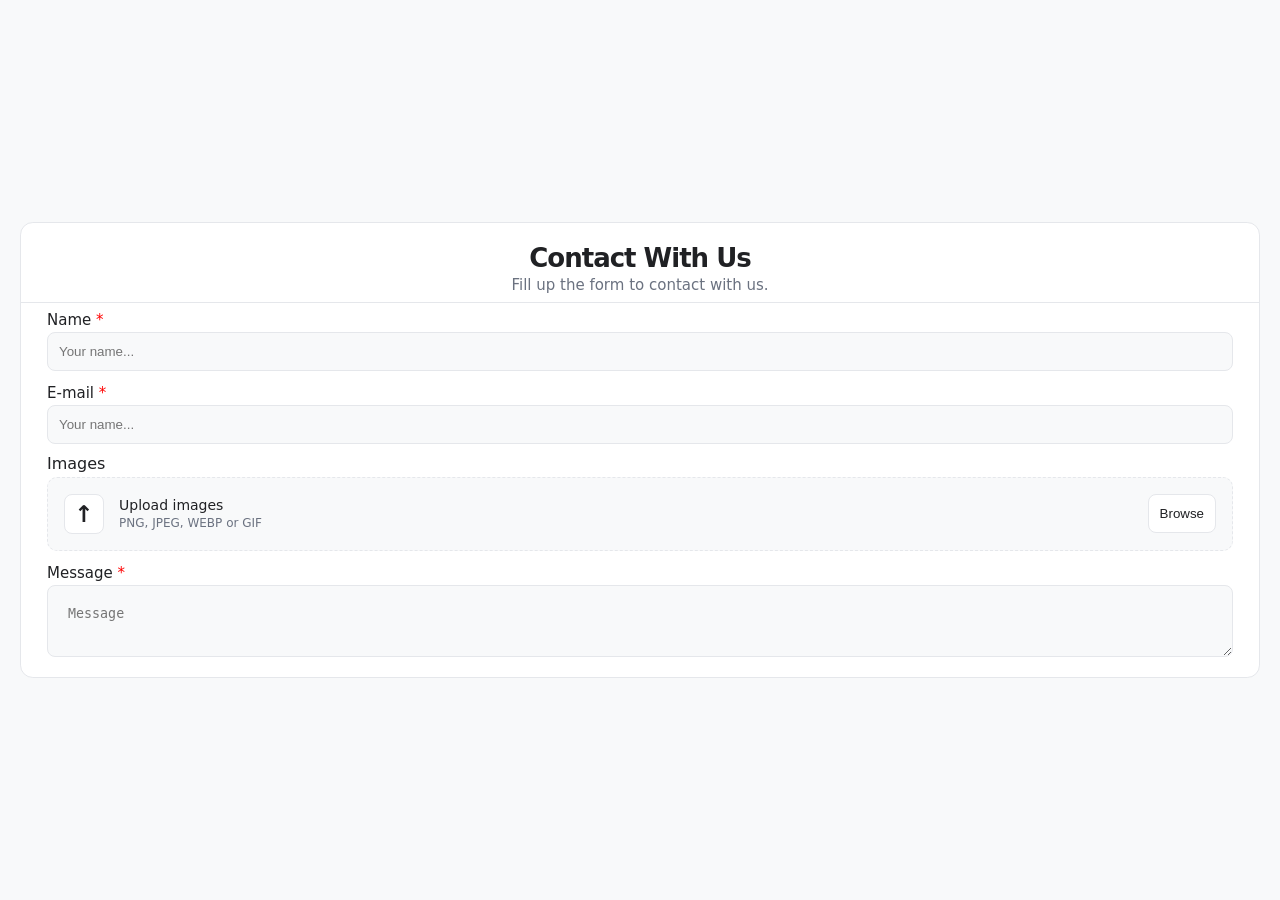
==== mini-canva/index.html @ 6113150f "Add files via upload" ====
<!DOCTYPE html>
<html lang="en">
<head>
    <meta charset="UTF-8">
    <meta name="viewport" content="width=device-width, initial-scale=1.0">
    <title>Contact Form (XuanVex)</title>
    <style>
        * {
            margin: 0;
            box-sizing: border-box;
            padding: 0;
        }
        :root {
            --main-text-color: #202124;
            --secodary-text-color: #6b7280;
            --body: #f8f9fa;
            --border: #e5e7eb;
            --container-bg: white;
        }
        body {
            width: 100%;
            height: 100vh;
            display: flex;
            justify-content: center;
            align-items: center;
            flex-direction: column;
            gap: 5px;
            padding: 20px;
            background: var(--body);
            color: var(--main-text-color);
            font-family: Inter, system-ui, -apple-system, BlinkMacSystemFont, "Segoe UI", sans-serif;
        }
        .container {
            width: 100%;
            padding: 0 0;
            border: 1px solid var(--border);
            background-color: var(--container-bg);
            border-radius: 0.8rem;
            display: flex;
            justify-content: flex-start;
            align-items: center;
            flex-direction: column;
            gap: 5px;
            padding-bottom: 20px;
            padding-top: 20px;
        }
        .container .head {
            width: 100%;
            text-align: center;
            padding: 0 20px;
        }
        .head h1 {
            font-size: 26px;
            letter-spacing: -1px;
            color: var(--main-text-color);
        }
        .head p {
            font-size: 15px;
            color: var(--secodary-text-color);
            font-weight: 400;
            line-height: 1.6;
        }
        .devider {
            width: 100%;
            height: 0.9px;
            background-color: var(--border);
        }
        .input-feilds {
            width: 100%;
            padding: 0 26px;
            display: flex;
            flex-direction: column;
            gap: 10px;
        }
        .input {
            width: 100%;
            display: flex;
            flex-direction: column;
        }
        .input label {
            font-size: 15px;
            line-height: 1.6;
            font-weight: 400;
            color: var(--main-text-color);
        }
        .input input {
            width: 100%;
            padding: 11px;
            outline: none;
            border: 1px solid var(--border);
            border-radius: 8px;
            background-color: var(--body);
            color: var(--main-text-color);
            &:hover, &:focus {
                border: 1px solid var(--secodary-text-color);
            }
        }
        .input textarea {
            width: 100%;
            padding: 20px;
            border: 1px solid var(--border);
            background-color: var(--body);
            color: var(--main-text-color);
            border-radius: 8px;
                        &:hover, &:focus {
                border: 1px solid var(--secodary-text-color);
            }
        }
        main {
            width: 100%;;
        }

        .inputt {
            width: 100%;
            display: flex;
            flex-direction: column;
            gap: 4px;
        }
        .inputt .file-input {
            position: relative;
            width: 100%;
            display: flex;
            flex-direction: column;
            border: 1px dashed var(--border);
            background-color: var(--body);
            padding: 16px;
            border-radius: 10px;
            align-items: center;
            justify-content: space-between;
            cursor: pointer;
            transition: 0.2 ease;
            &:hover {
                border: 1px dashed var(--main-text-color);
            }
             .file {
                width: 100%;
                position: absolute;
                top: 20%;
                opacity: 0;
            }
            .input-layout {
                width: 100%;
                display: flex;
                justify-content: space-between;
                align-items: center;
            }
            .input-layout span {
                border: 1px solid var(--border);
                padding: 5px;
                width: 40px;
                height: 40px;
                display: flex;
                align-items: center;
                justify-content: center;
                text-align: center;
                background-color: var(--container-bg);
                border-radius: 8px;
                font-size:23px;
                color: var(--main-text-color);
                font-weight: 600;
            }
            .input-head {
                width: 100%;
                display: flex;
                align-items: center;
                flex-direction: space-between;
                gap: 15px;
            }
            .input-text strong {
                font-size: 14px;
                color: var(--main-text-color);
                font-weight: 500;
                display: block;
            }
            .input-text p {
                font-size: 12px;
                color: var(--secodary-text-color);
                margin-top: 3px;
            }
            .input-btn button {
                padding: 11px;
                background-color: var(--container-bg);
                outline: none;
                border: 1px solid var(--border);
                border-radius: 8px;
                font-weight: 500;
                color: var(--main-text-color);
            }
        }

        
    </style>
</head>
<body>
    <main>
        <div class="container">
            <div class="head">
                <h1>Contact With Us</h1>
                <p>Fill up the form to contact with us.</p>
            </div>
            <div class="devider"></div>
            <div class="input-feilds">
                <div class="input">
                    <label>Name <span style="color: red;">*</span></label>
                    <input type="text" placeholder="Your name...">
                </div>
                                <div class="input">
                    <label>E-mail <span style="color: red;">*</span></label>
                    <input type="text" placeholder="Your name...">
                </div>
                <div class="inputt">
                    <label>Images</label>
                    <div class="file-input">
                        <input class="file" type="file" accept="images/*" multiple>
                        <div class="input-layout">
                            <div class="input-head">
                                <div class="icon">
                                    <span>↑</span>
                                </div>
                                <div class="input-text">
                                    <strong>Upload images</strong>
                                    <p>PNG, JPEG, WEBP or GIF</p>
                                </div>
                            </div>
                            <div class="input-btn">
                                <button>Browse</button>
                            </div>
                        </div>
                    </div>
                </div>
                    <div class="input">
                    <label>Message <span style="color: red;">*</span></label>
                    <textarea placeholder="Message"></textarea>
                </div>
            </div>
        </div>
    </main>
</body>
</html>
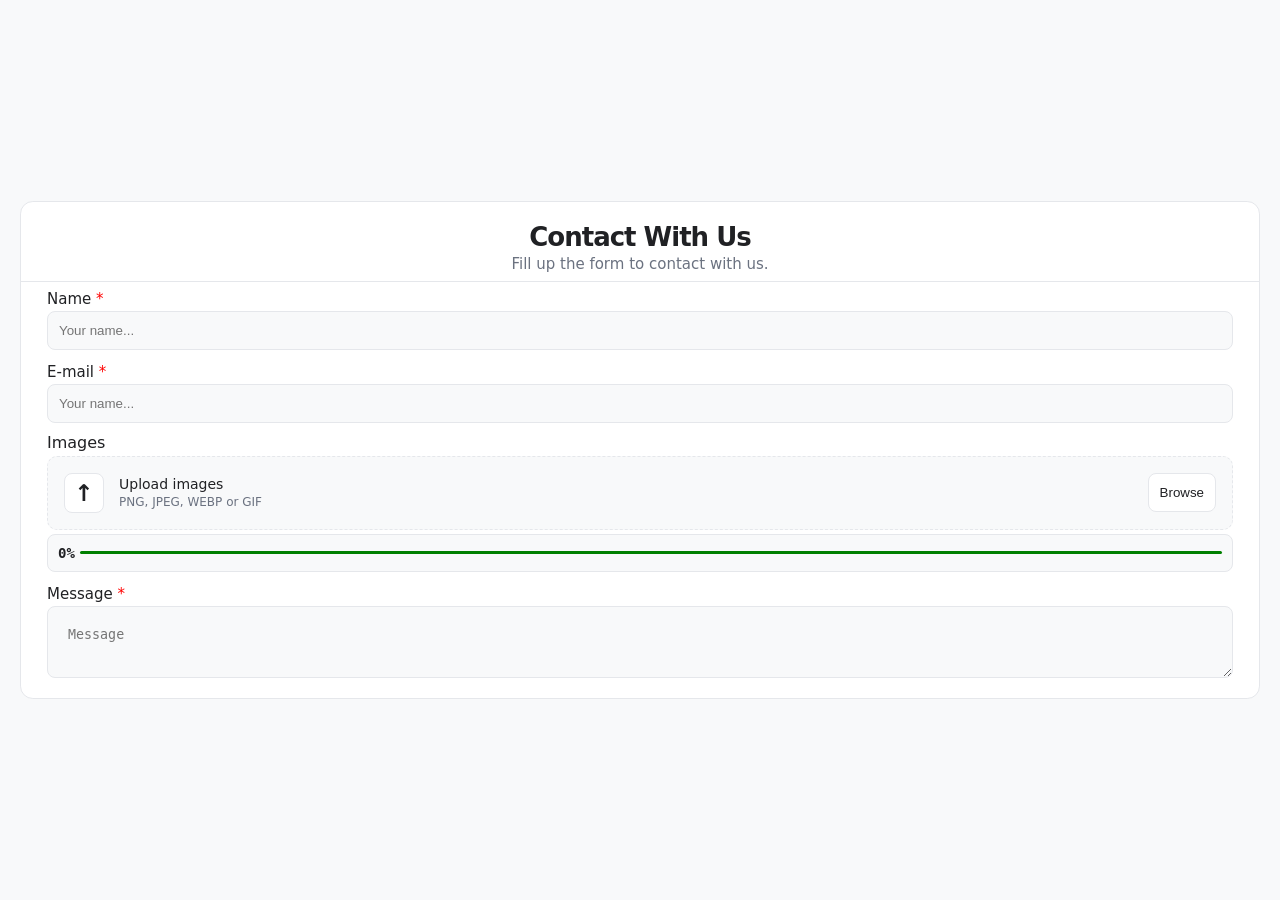
==== commit 8b343234: "Adding some new features" ====
--- a/mini-canva/index.html
+++ b/mini-canva/index.html
@@ -187,7 +187,35 @@
                 color: var(--main-text-color);
             }
         }
-
+        .progress {
+            width: 100%;
+            display: flex;
+            flex-direction: column;
+            gap: 4px;
+        }
+        .p-bar {
+            width: 100%;
+            display: flex;
+            border: 1px solid var(--border);
+            background-color: var(--body);
+            padding: 10px;
+            border-radius: 8px;
+            align-items: center;
+            justify-content: space-between;
+            gap: 5px;
+        }
+        .p-bar span {
+            font-weight: 600;
+            color: var(--main-text-color);
+            font-size: 14px;
+            font-family: monospace;
+        }
+        .p-bar .percentage {
+            width: 100%;
+            height: 3px;
+            background-color: green;
+            border-radius: 8px;
+        }
         
     </style>
 </head>
@@ -227,6 +255,12 @@
                             </div>
                         </div>
                     </div>
+                    <div class="progress">
+                        <div class="p-bar">
+                            <span>0%</span>
+                            <div class="percentage"></div>
+                        </div>
+                    </div>
                 </div>
                     <div class="input">
                     <label>Message <span style="color: red;">*</span></label>
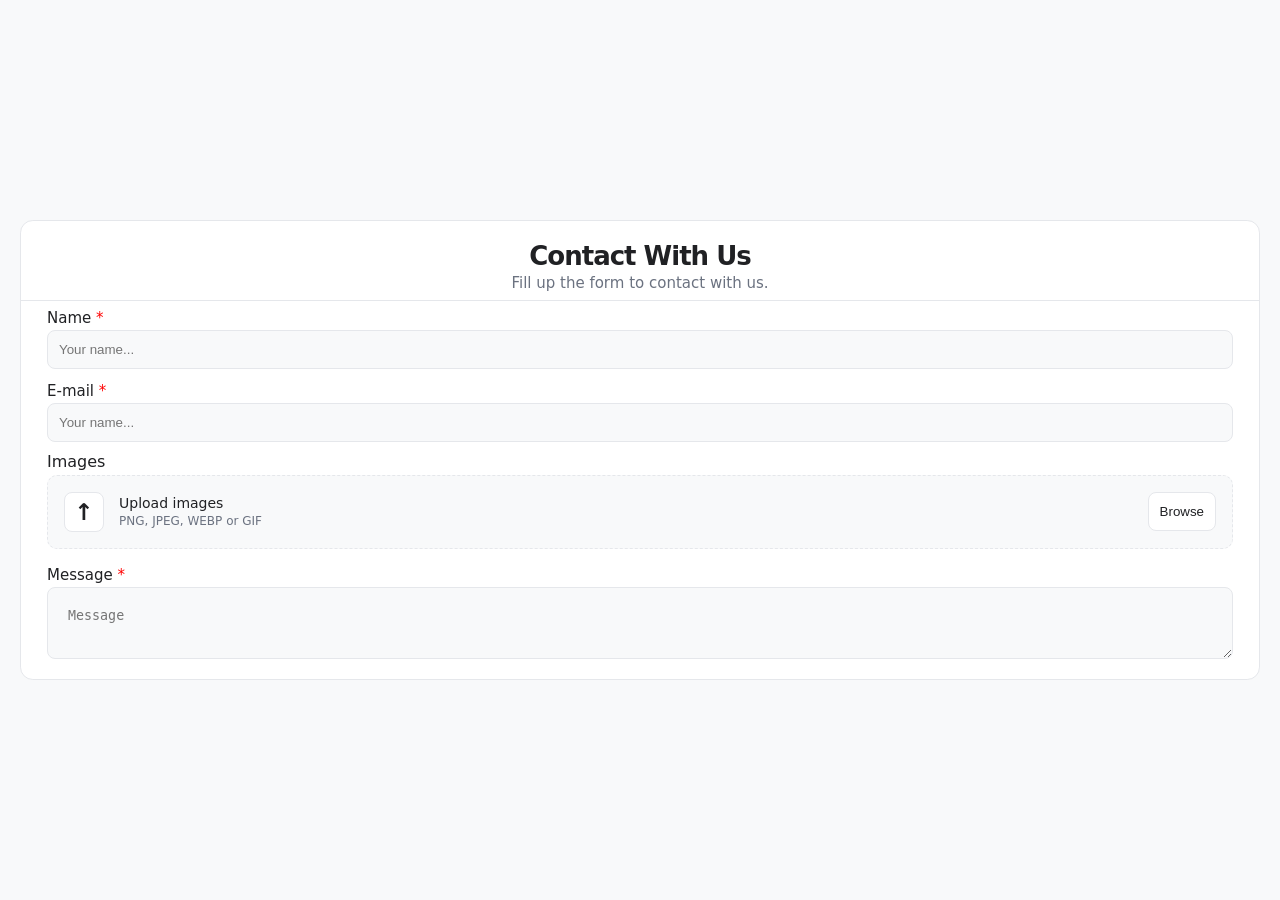
==== commit bd425e96: "Add files via upload" ====
--- a/mini-canva/index.html
+++ b/mini-canva/index.html
@@ -186,37 +186,46 @@
                 font-weight: 500;
                 color: var(--main-text-color);
             }
-        }
-        .progress {
-            width: 100%;
-            display: flex;
-            flex-direction: column;
-            gap: 4px;
-        }
-        .p-bar {
-            width: 100%;
-            display: flex;
-            border: 1px solid var(--border);
-            background-color: var(--body);
-            padding: 10px;
-            border-radius: 8px;
-            align-items: center;
+
+        }
+        .upload-progress{
+            width: 100%;
+            display: flex;
+            flex-direction: column;
+            gap: 6px;
+            margin-top: 10px;
+
+        }
+        .progress-info {
+            width: 100%;
+            display: flex;
             justify-content: space-between;
             gap: 5px;
-        }
-        .p-bar span {
-            font-weight: 600;
-            color: var(--main-text-color);
-            font-size: 14px;
-            font-family: monospace;
-        }
-        .p-bar .percentage {
-            width: 100%;
-            height: 3px;
-            background-color: green;
-            border-radius: 8px;
-        }
-        
+            font-size: 13px;
+            color: var(--secodary-text-color);
+        }
+        .progress-bar {
+            width: 100%;
+            position: relative;
+            height: 5px;
+            background-color: var(--border);
+            border-radius: 50px;
+            overflow: hidden;
+        }
+        .progress-bar .progress {
+            width: 0;
+            background-color: var(--main-text-color);
+            height: 100%;
+            border-radius: inherit;
+        }
+        .upload {
+            width: 100%;
+            display: flex;
+            flex-direction: column;
+            gap: 5px;
+            align-items: center;
+        }
+
     </style>
 </head>
 <body>
@@ -255,11 +264,8 @@
                             </div>
                         </div>
                     </div>
-                    <div class="progress">
-                        <div class="p-bar">
-                            <span>0%</span>
-                            <div class="percentage"></div>
-                        </div>
+                    <div class="upload">
+                    
                     </div>
                 </div>
                     <div class="input">
@@ -269,5 +275,6 @@
             </div>
         </div>
     </main>
+    <script src="./script.js"></script>
 </body>
 </html>
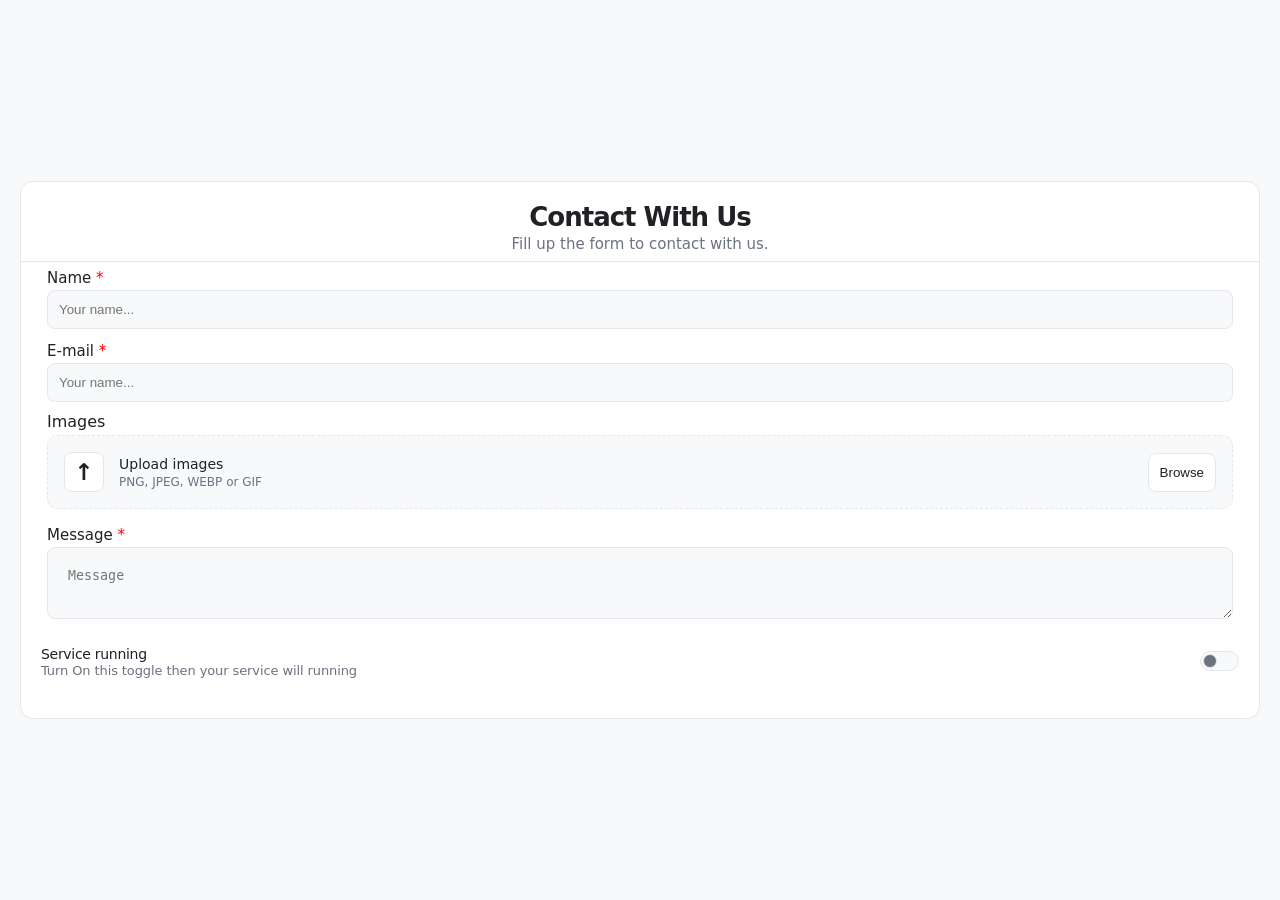
==== commit 7fed8f98: "Add files via upload" ====
--- a/mini-canva/index.html
+++ b/mini-canva/index.html
@@ -16,7 +16,16 @@
             --body: #f8f9fa;
             --border: #e5e7eb;
             --container-bg: white;
-        }
+             --toogle: #202124;
+        }
+        .dark {
+    --main-text-color: #f1f5f9;
+    --secodary-text-color: #94a3b8;
+    --body: #0f1115;
+    --border: #272b33;
+    --container-bg: #171a21;
+    --toogle: #202124;
+}
         body {
             width: 100%;
             height: 100vh;
@@ -191,10 +200,24 @@
         .upload-progress{
             width: 100%;
             display: flex;
-            flex-direction: column;
+            align-items: center;
             gap: 6px;
             margin-top: 10px;
 
+        }
+        .upload-progress img {
+            width: 30px;
+            height: 30px;
+            border-radius: 8px;
+            border: 1px solid var(--border);
+            background-size: contain;
+        }
+        .pr {
+            width: 100%;
+            display: flex;
+            align-items: center;
+            flex-direction: column;
+            gap: 6px;
         }
         .progress-info {
             width: 100%;
@@ -225,10 +248,71 @@
             gap: 5px;
             align-items: center;
         }
-
+        .img-name {
+            width: 100px;
+            white-space: nowrap;
+            overflow: hidden;
+            text-overflow: ellipsis;
+        }
+        .toogle {
+            width: 40px;
+            height: 20px;
+            border: 1px solid var(--border);
+            background-color: var(--body);
+            border-radius: 50px;
+            text-align: center;
+            position: relative;
+            display: flex;
+            align-items: center;
+            padding: 2px;
+            cursor: pointer;
+        }
+        .toogle span {
+            width: 14px;
+            height: 14px;
+            background-color: var(--secodary-text-color);
+            flex: 0 0 14px;
+            border-radius: inherit;
+            transition: transform 200ms ease-in-out,
+                background-color 200ms ease-in-out;
+            border: 1px solid var(--border);
+        }
+        .toogle:hover span {
+            transform: scale(1.1);
+        }
+        .toogle.active span {
+            transform: translateX(calc(100% + 2px));
+            background-color: var(--container-bg);
+            border: none;
+        }
+        .toogle.active {
+            background-color: var(--toogle);
+            border: none;
+        } 
+        .pri {
+            width: 100%;
+            padding: 20px;
+            display: flex;
+            align-items: center;
+            justify-content: space-between;
+        }
+        .pri label {
+            width:100%;
+        }
+        .pri label strong {
+            font-size: 14px;
+            font-weight: 500;
+            letter-spacing: -0.3px;
+            color: var(--main-text-color);
+        }
+        .pri label p {
+            font-size: 13px;
+            color: var(--secodary-text-color);
+            letter-spacing: -0.1px;
+        }
     </style>
 </head>
-<body>
+<body class="">
     <main>
         <div class="container">
             <div class="head">
@@ -265,7 +349,7 @@
                         </div>
                     </div>
                     <div class="upload">
-                    
+
                     </div>
                 </div>
                     <div class="input">
@@ -273,6 +357,15 @@
                     <textarea placeholder="Message"></textarea>
                 </div>
             </div>
+            <div class="pri">
+                <label for="">
+                    <strong>Service running</strong>
+                    <p>Turn On this toggle then your service will running</p>
+                </label>
+                <div class="toogle">
+                <span></span>
+            </div>
+            </div>
         </div>
     </main>
     <script src="./script.js"></script>
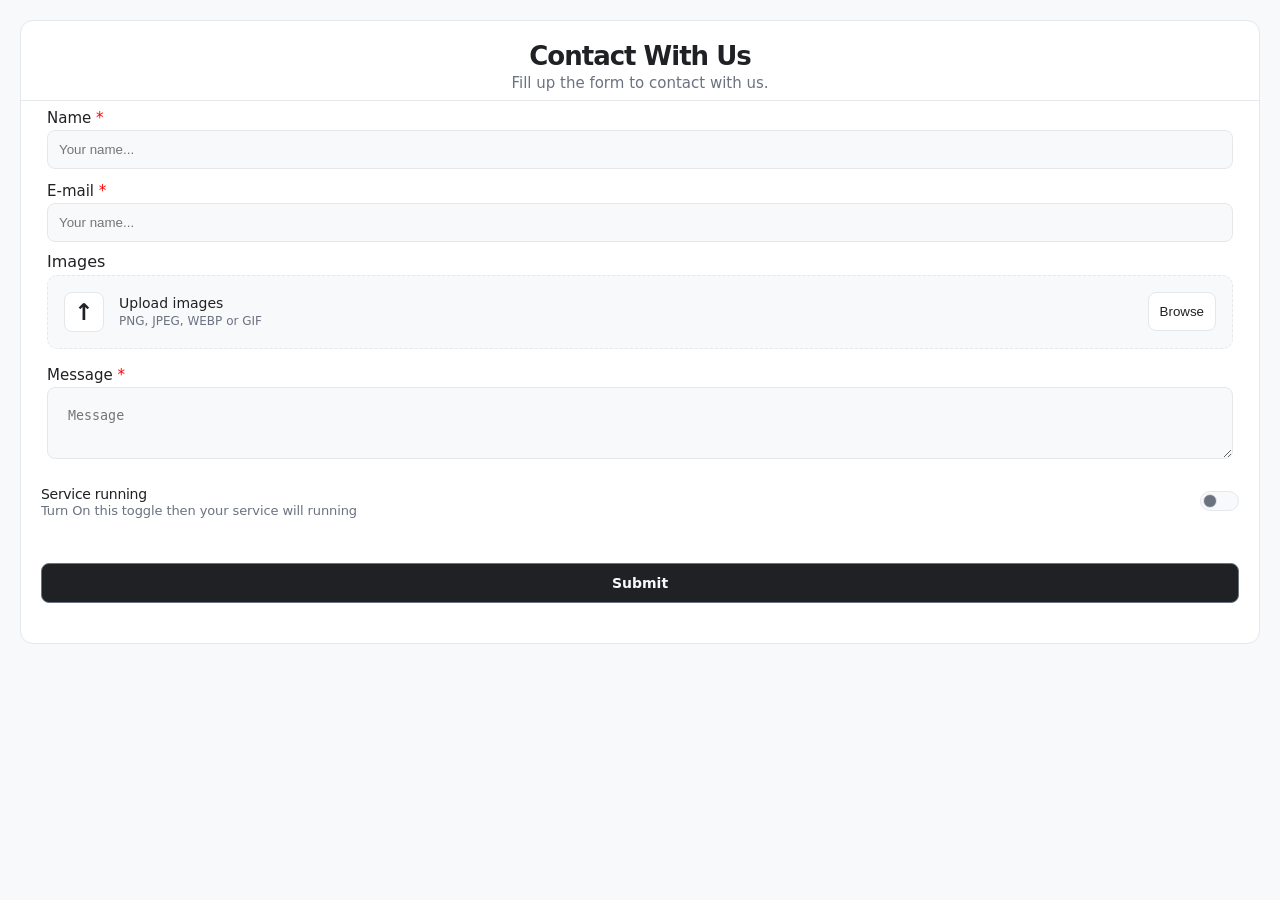
==== commit c4f2f316: "Add files via upload" ====
--- a/mini-canva/index.html
+++ b/mini-canva/index.html
@@ -28,7 +28,7 @@
 }
         body {
             width: 100%;
-            height: 100vh;
+    
             display: flex;
             justify-content: center;
             align-items: center;
@@ -310,6 +310,36 @@
             color: var(--secodary-text-color);
             letter-spacing: -0.1px;
         }
+        .btn {
+            width: 100%;
+            display: flex;
+            align-items: center;
+            justify-content: center;
+            padding: 20px;
+            
+        }
+        .btn button {
+            width: 100%;
+            padding: 11px;
+            outline: none;
+            border: none;
+            background-color: var(--main-text-color);
+            color: var(--body);
+            font-weight: 600;
+            font-family: inherit;
+            font-size: 14px;
+            border-radius: 8px;
+            border: 1px solid var(--secodary-text-color);
+            transition: 200ms all ease-in-out;
+            &:hover {
+                background-color: #535968;
+                transform: scale(1.1);
+            }
+            &:active {
+                transform: scale(0.93);
+            }
+        }
+        
     </style>
 </head>
 <body class="">
@@ -366,6 +396,9 @@
                 <span></span>
             </div>
             </div>
+                <div class="btn">
+                          <button>Submit</button>
+                </div>
         </div>
     </main>
     <script src="./script.js"></script>
